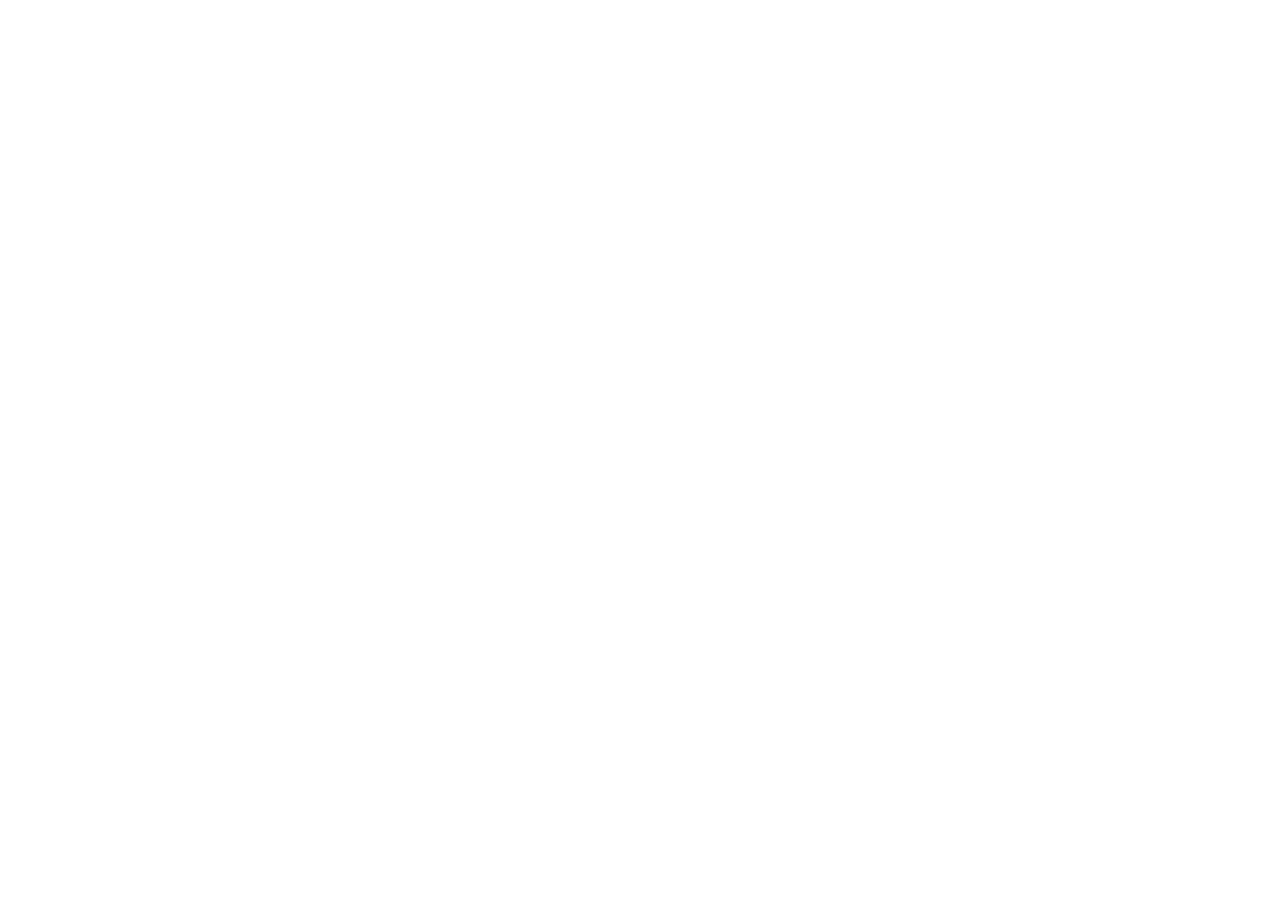
==== bonus/bonus.html @ e4ce8213 "git init" ====
<!DOCTYPE html>
<html lang="en">
<head>
    <meta charset="UTF-8">
    <meta http-equiv="X-UA-Compatible" content="IE=edge">
    <meta name="viewport" content="width=device-width, initial-scale=1.0">
    <title>Document</title>
</head>
<body>
    
</body>
</html>
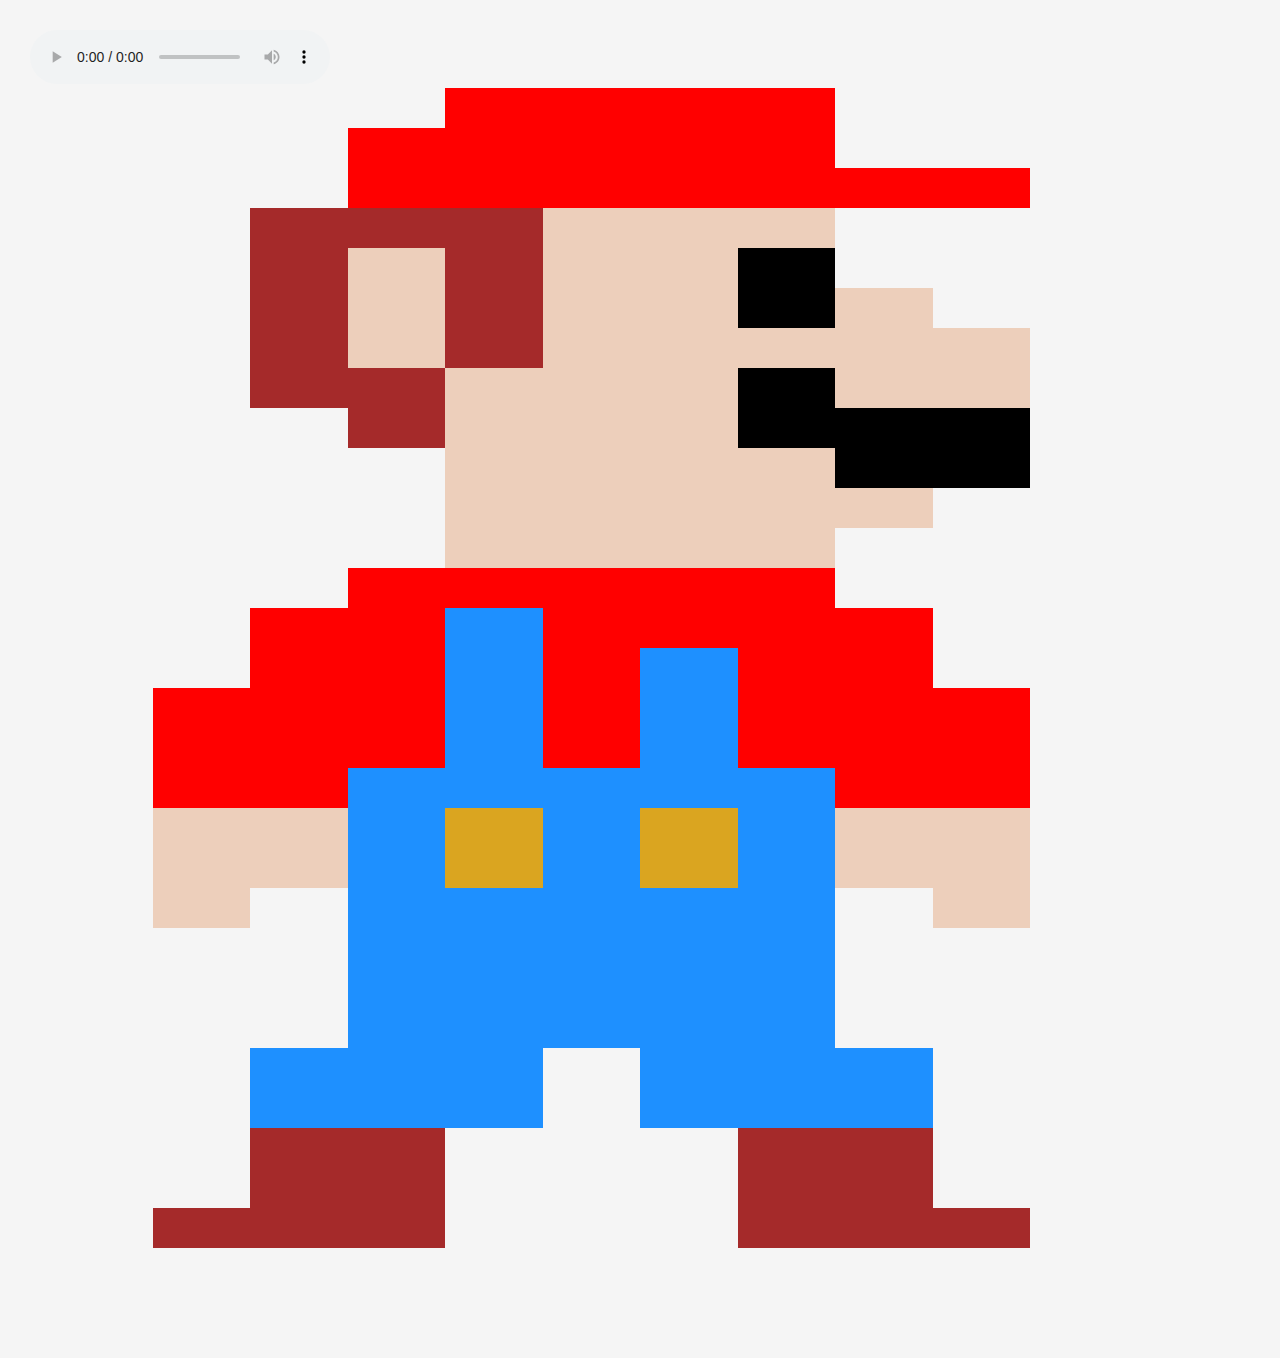
==== commit a7905789: "finito il bonus" ====
--- a/bonus/bonus.html
+++ b/bonus/bonus.html
@@ -2,11 +2,194 @@
 <html lang="en">
 <head>
     <meta charset="UTF-8">
-    <meta http-equiv="X-UA-Compatible" content="IE=edge">
     <meta name="viewport" content="width=device-width, initial-scale=1.0">
-    <title>Document</title>
+    <link rel="stylesheet" href="../css/12bool.css">
+    <link rel="stylesheet" href="./bonus.css">
+    <title>bonus 12 columns grid</title>
 </head>
 <body>
+
+    <audio src="./Super Mario Bros Soundtrack.mp3" autoplay controls preload="auto"></audio>
+<div class="container">
+    <div class="row">
+        <div class="offset-4 col-4 bg-red"></div>
+    </div>
     
+    <div class="row">
+        <div class="offset-3 col-5 bg-red"></div>
+    </div>
+
+    <div class="row">
+        <div class="offset-3 col-7 bg-red"></div>
+    </div>
+
+    <div class="row">
+        <div class="offset-2 col-3 bg-brown"></div>
+        <div class="col-3 bg-skin"></div>
+    </div>
+
+    <div class="row">
+        <div class="offset-2 col-1 bg-brown"></div>
+        <div class="col-1 bg-skin"></div>
+        <div class="col-1 bg-brown"></div>
+        <div class="col-2 bg-skin"></div>
+        <div class="col-1 bg-black"></div>
+    </div>
+
+    <div class="row">
+        <div class="offset-2 col-1 bg-brown"></div>
+        <div class="col-1 bg-skin"></div>
+        <div class="col-1 bg-brown"></div>
+        <div class="col-2 bg-skin"></div>
+        <div class="col-1 bg-black"></div>
+        <div class="col-1 bg-skin"></div>
+    </div>
+
+    <div class="row">
+        <div class="offset-2 col-1 bg-brown"></div>
+        <div class="col-1 bg-skin"></div>
+        <div class="col-1 bg-brown"></div>
+        <div class="col-5 bg-skin"></div>
+    </div>
+
+    <div class="row">
+        <div class="offset-2 col-2 bg-brown"></div>
+        <div class="col-3 bg-skin"></div>
+        <div class="col-1 bg-black"></div>
+        <div class="col-2 bg-skin"></div>
+    </div>
+
+    <div class="row">
+        <div class="offset-3 col-1 bg-brown"></div>
+        <div class="col-3 bg-skin"></div>
+        <div class="col-3 bg-black"></div>
+    </div>
+
+    <div class="row">
+        <div class="offset-4 col-4 bg-skin"></div>
+        <div class="col-2 bg-black"></div>
+    </div>
+
+    <div class="row">
+        <div class="offset-4 col-5 bg-skin"></div>
+    </div>
+
+    <div class="row">
+        <div class="offset-4 col-4 bg-skin"></div>
+    </div>
+
+    <div class="row">
+        <div class="offset-3 col-5 bg-red"></div>
+    </div>
+
+    <div class="row">
+        <div class="offset-2 col-2 bg-red"></div>
+        <div class="col-1 bg-blue"></div>
+        <div class="col-4 bg-red"></div>
+    </div>
+
+    <div class="row">
+        <div class="offset-2 col-2 bg-red"></div>
+        <div class="col-1 bg-blue"></div>
+        <div class="col-1 bg-red"></div>
+        <div class="col-1 bg-blue"></div>
+        <div class="col-2 bg-red"></div>
+    </div>
+
+    <div class="row">
+        <div class="offset-1 col-3 bg-red"></div>
+        <div class="col-1 bg-blue"></div>
+        <div class="col-1 bg-red"></div>
+        <div class="col-1 bg-blue"></div>
+        <div class="col-3 bg-red"></div>
+    </div>
+
+    <div class="row">
+        <div class="offset-1 col-3 bg-red"></div>
+        <div class="col-1 bg-blue"></div>
+        <div class="col-1 bg-red"></div>
+        <div class="col-1 bg-blue"></div>
+        <div class="col-3 bg-red"></div>
+    </div>
+
+    <div class="row">
+        <div class="offset-1 col-2 bg-red"></div>
+        <div class="col-5 bg-blue"></div>
+        <div class="col-2 bg-red"></div>
+    </div>
+
+    <div class="row">
+        <div class="offset-1 col-2 bg-skin"></div>
+        <div class="col-1 bg-blue"></div>
+        <div class="col-1 bg-gold"></div>
+        <div class="col-1 bg-blue"></div>
+        <div class="col-1 bg-gold"></div>
+        <div class="col-1 bg-blue"></div>
+        <div class="col-2 bg-skin"></div>
+    </div>
+
+    <div class="row">
+        <div class="offset-1 col-2 bg-skin"></div>
+        <div class="col-1 bg-blue"></div>
+        <div class="col-1 bg-gold"></div>
+        <div class="col-1 bg-blue"></div>
+        <div class="col-1 bg-gold"></div>
+        <div class="col-1 bg-blue"></div>
+        <div class="col-2 bg-skin"></div>
+    </div>
+
+    <div class="row">
+        <div class="offset-1 col-1 bg-skin"></div>
+        <div class="offset-1 col-5 bg-blue"></div>
+        <div class="offset-1 col-1 bg-skin"></div>
+    </div>
+
+    <div class="row">
+        <div class="offset-3 col-5 bg-blue"></div>
+    </div>
+
+    <div class="row">
+        <div class="offset-3 col-5 bg-blue"></div>
+    </div>
+
+    <div class="row">
+        <div class="offset-3 col-5 bg-blue"></div>
+    </div>
+
+    <!-- <div class="row">
+        <div class="offset-3 col-5 bg-blue"></div>
+    </div> -->
+
+    <div class="row">
+        <div class="offset-2 col-3 bg-blue"></div>
+        <div class="offset-1 col-3 bg-blue"></div>
+    </div>
+
+    <div class="row">
+        <div class="offset-2 col-3 bg-blue"></div>
+        <div class="offset-1 col-3 bg-blue"></div>
+    </div>
+
+    <div class="row">
+        <div class="offset-2 col-2 bg-brown"></div>
+        <div class="offset-3 col-2 bg-brown"></div>
+    </div>
+
+    <div class="row">
+        <div class="offset-2 col-2 bg-brown"></div>
+        <div class="offset-3 col-2 bg-brown"></div>
+    </div>
+
+    <div class="row">
+        <div class="offset-1 col-3 bg-brown"></div>
+        <div class="offset-3 col-3 bg-brown"></div>
+    </div>
+
+    <div class="row"></div>
+
+    <div class="row"></div>
+
+</div>
+
 </body>
 </html>--- a/css/12bool.css
+++ b/css/12bool.css
@@ -0,0 +1,110 @@
+/* GENERAL RESET */
+* {
+    margin: 0;
+    padding: 0;
+    box-sizing: border-box;
+}
+
+/* CONTAINER */
+.container{
+    max-width: 1170px;
+    margin: 0 auto;
+}
+
+/* ROW */
+.row{
+    display: flex;
+    flex-direction: row;
+    flex-wrap: wrap;
+}
+
+/* COLUMNS */
+[class*="col-"] {
+    flex: 0 0 auto;
+    padding-left: 15px;
+    padding-right: 15px;
+}
+
+[class*="col-"].p-0 {
+    padding-left: 0;
+    padding-right: 0;
+}
+
+
+/* COLUMN */
+
+.col-12{
+    width: 100%;
+}
+.col-11{
+    width: calc((100% / 12) * 11);
+}
+.col-10{
+    width: calc((100% / 12) * 10);
+}
+.col-9{
+    width: 75%;
+}
+.col-8{
+    width: calc((100% / 12) * 8);
+}
+.col-7{
+    width: calc((100% / 12) * 7);
+}
+.col-6{
+    width: 50%;
+}
+.col-5{
+    width: calc((100% / 12) * 5);
+}
+.col-4{
+    width: calc(100% / 3);
+}
+.col-3{
+    width: 25%;
+}
+.col-2{
+    width: calc((100% / 12) * 2);
+}
+.col-1{
+    width: calc(100% / 12);
+}
+
+
+/* OFFSET */
+.offset-12{
+    width: 100%;
+}
+.offset-11{
+    margin-left: calc((100% / 12) * 11);
+}
+.offset-10{
+    margin-left: calc((100% / 12) * 10);
+}
+.offset-9{
+    margin-left: 75%;
+}
+.offset-8{
+    margin-left: calc((100% / 12) * 8);
+}
+.offset-7{
+    margin-left: calc((100% / 12) * 7);
+}
+.offset-6{
+    margin-left: 50%;
+}
+.offset-5{
+    margin-left: calc((100% / 12) * 5);
+}
+.offset-4{
+    margin-left: calc((100% / 12) * 4);
+}
+.offset-3{
+    margin-left: 25%;
+}
+.offset-2{
+    margin-left: calc((100% / 12) * 2);
+}
+.offset-1{
+    margin-left: calc(100% / 12);
+}--- a/bonus/bonus.css
+++ b/bonus/bonus.css
@@ -0,0 +1,38 @@
+/* GENERAL RESET */
+* {
+    margin: 0;
+    padding: 0;
+    box-sizing: border-box;
+}
+
+body {
+    background-color: whitesmoke;
+    margin: 30px;
+}
+
+.bg-red {
+background-color: red;
+}
+
+.bg-brown {
+    background-color: brown;
+}
+
+.bg-skin {
+    background-color: #edcfbb;
+}
+
+.bg-black {
+    background-color: black;;
+}
+
+.bg-blue {
+    background-color: dodgerblue;
+}
+
+.bg-gold {
+    background-color: goldenrod;
+}
+.row {
+    height: 40px;
+}
